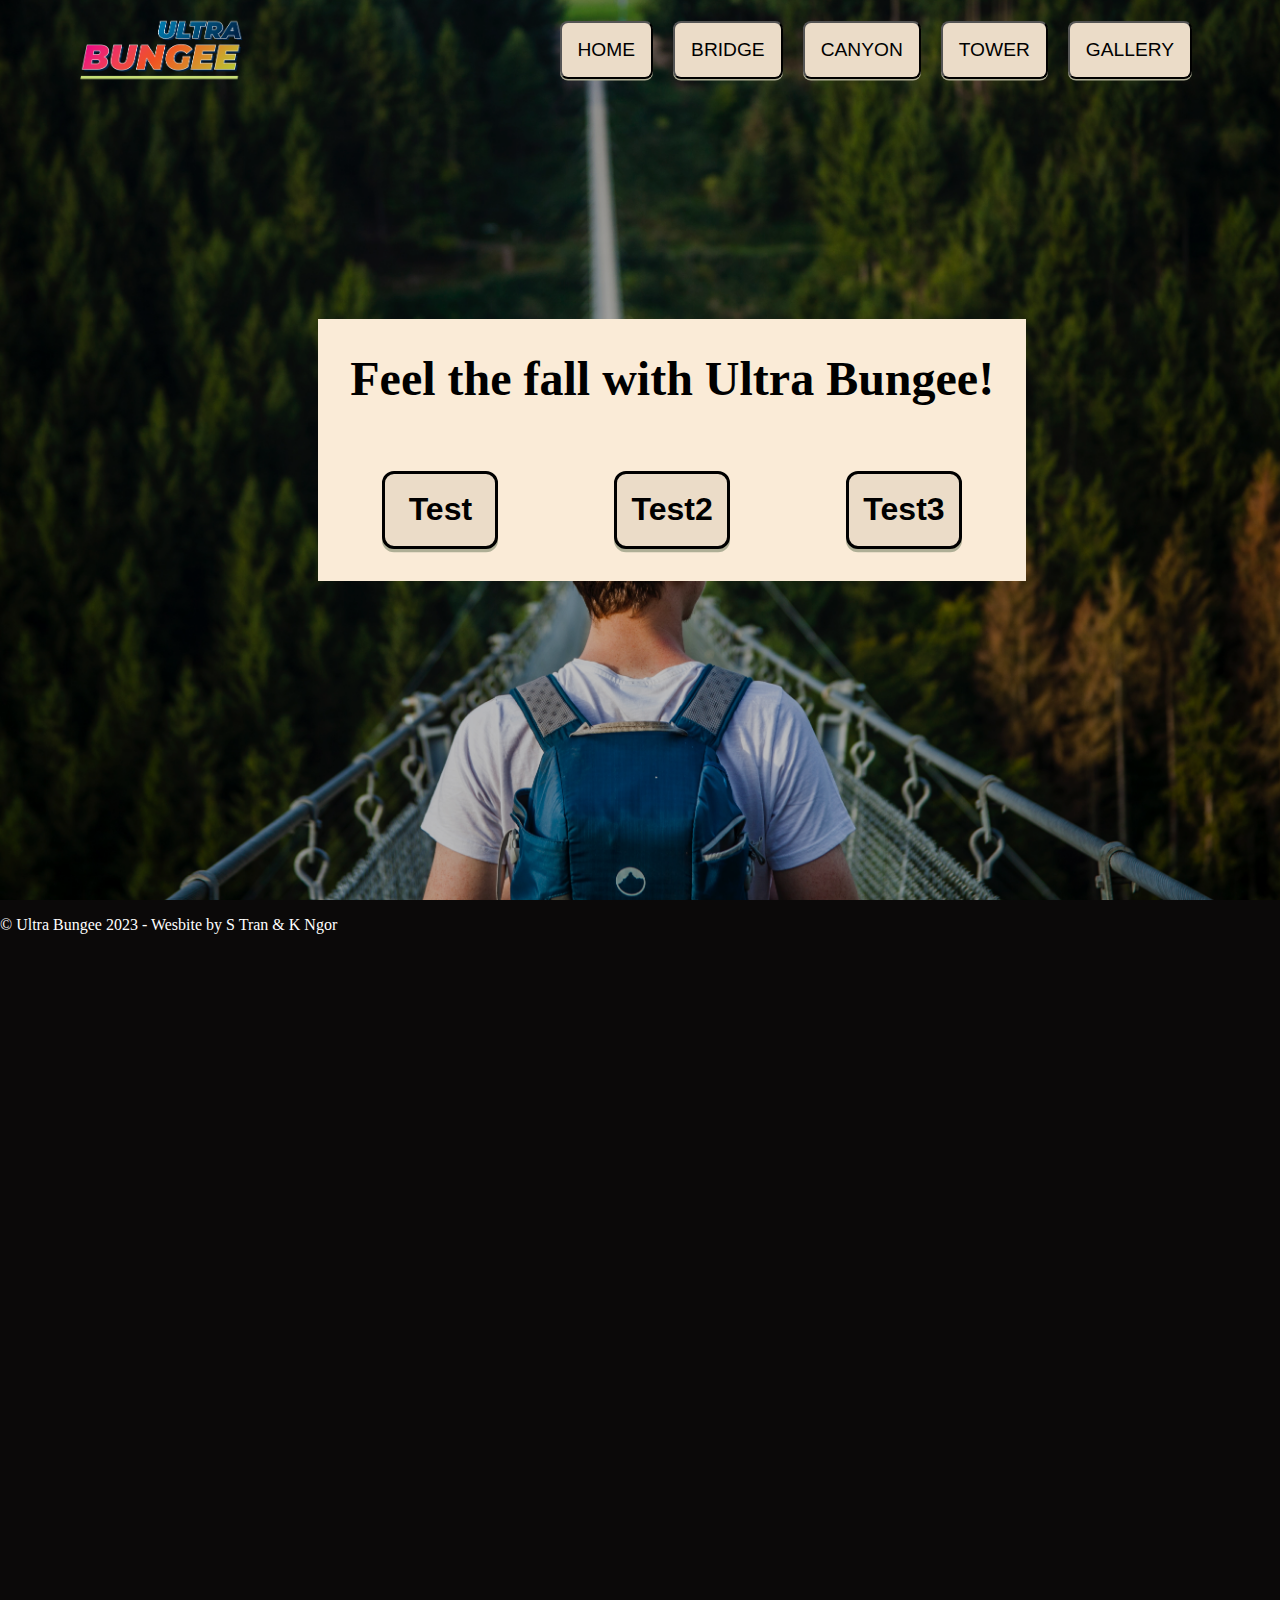
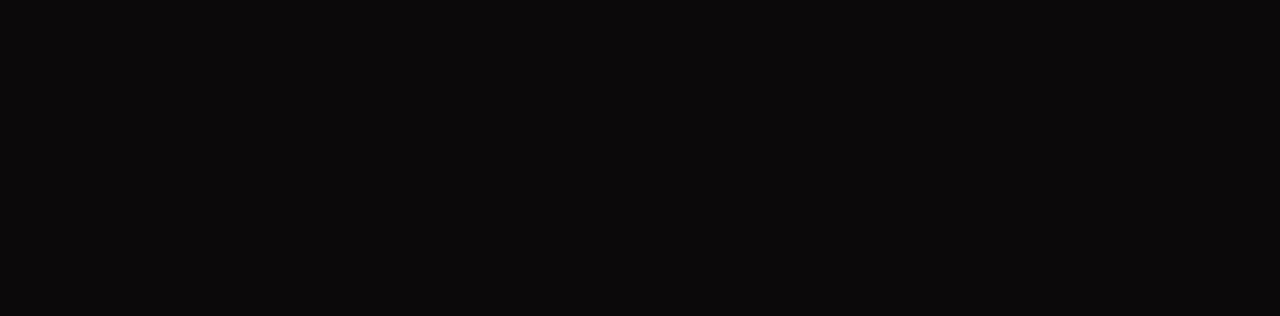
==== Level 2 Website/index.html @ 8275eef9 "Add files via upload" ====
<!DOCTYPE html>
<html lang="en" style="overscroll-behavior-y: none">
  <head>
    <meta charset="UTF-8" />
    <meta name="viewport" content="width=device-width, initial-scale=1.0" />
    <link rel="stylesheet" href="styles/styles.css" />
    <title>Ultra Bungee - Feel the fall!</title>
  </head>
  <body style="background: #0b0909; margin: 0px">
    <div class="parallax" style="background-image: url(img/bridge2.jpg)">
      <div
        style="
          background-color: rgba(0, 0, 0, 0.25);
          width: 100%;
          height: 100%;
          justify-content: center;
          align-items: center;
          display: flex;
        "
      >
        <header
          style="
            background-color: transparent;
            display: flex;
            align-items: center;
            justify-content: space-between;
            position: absolute;
            width: 100%;
            top: 0;
          "
        >
          <div
            style="
              padding-top: 1%;
              margin: 0px 5rem;
              display: flex;
              justify-content: space-between;
              width: 100%;
              align-items: center;
            "
          >
            <img src="img/logo.png" style="height: 4rem" />
            <nav>
              <input
                type="button"
                onclick="window.location.href='index.html'"
                class="navigation_button"
                value="HOME"
              />
              <input
                type="button"
                onclick="window.location.href='index.html'"
                class="navigation_button"
                value="BRIDGE"
              />
              <input
                type="button"
                onclick="window.location.href='index.html'"
                class="navigation_button"
                value="CANYON"
              />
              <input
                type="button"
                onclick="window.location.href='index.html'"
                class="navigation_button"
                value="TOWER"
              />
              <input
                type="button"
                onclick="window.location.href='gallery.html'"
                class="navigation_button"
                value="GALLERY"
              />
            </nav>
          </div>
        </header>
        <div style="display: inline-block; animation: fadeIn 1.5s">
          <div class="title-box">
            <t
              style="
                font-weight: bold;
                font-family: verdana;
                font-size: 3rem;
                white-space: nowrap;
              "
              >Feel the fall with Ultra Bungee!</t
            >
          </div>
          <div
            style="
              background-color: antiquewhite;
              padding: 5% 10%;
              width: 90%;
              display: flex;
              justify-content: space-between;
            "
          >
            <button class="main-box-button">Test</button>
            <button class="main-box-button">Test2</button>
            <button class="main-box-button">Test3</button>
          </div>
        </div>
      </div>
    </div>
    <footer style="height: 1000px">
      <p style="color: white; font-size: 3rem/5">
        &copy; Ultra Bungee 2023 - Wesbite by S Tran & K Ngor
      </p>
    </footer>
  </body>
</html>
---- Level 2 Website/styles/styles.css ----
::-webkit-scrollbar {
  width: 0px;
  background: transparent; /* make scrollbar transparent */
}

.navigation_button {
  cursor: pointer;
  background: rgb(235, 220, 200);
  color: rgb(0, 0, 0);
  font-size: 1.2rem;
  padding: 1rem 1rem;
  text-align: center;
  text-decoration: none;
  border-radius: 0.5rem;
  margin: 0.5rem;
  opacity: 1;
  box-shadow: 0px 0.1rem 0px rgb(175, 175, 150);
  transition: box-shadow 0.25s, transform 0.25s, background-color 0.25s;
}

.navigation_button:hover {
  transform: translateY(-0.2rem);
  box-shadow: 0px 0.2rem 0px rgb(175, 175, 150);
  background-color: rgba(250, 235, 215);
}

.navigation_button:active {
  transform: translateY(0.1rem);
  box-shadow: none;
}

body,
html {
  height: 100%;
}

.parallax {
  /* Full height */
  height: 100%;

  /* Create the parallax scrolling effect */
  background-attachment: fixed;
  background-position: center;
  background-repeat: no-repeat;
  background-size: cover;
}

.title-box {
  background-color: antiquewhite;
  padding: 5%;
  width: 100%;
}

.main-box-button {
  cursor: pointer;
  background-color: transparent;
  border: black 0.2rem solid;
  font-weight: bold;
  font-size: 2rem;
  padding: 3% 0%;
  width: 20%;
  border-radius: 12px;
  background-color: rgb(235, 220, 200);
  box-shadow: 0px 0.2rem 0px rgba(175, 175, 150);
  transition: box-shadow 0.25s, transform 0.25s, background-color 0.25s;
}

.main-box-button:hover {
  transform: translateY(-0.2rem);
  box-shadow: 0px 0.4rem 0px rgb(175, 175, 150);
  background-color: rgba(250, 235, 215);
}
.main-box-button:active {
  transform: translateY(0.1rem);
  box-shadow: none;
}

@keyframes fadeIn {
  0% {
    opacity: 0;
    transform: translateY(-150%);
  }
  50% {
    opacity: 0;
    transform: translateY(-150%);
  }
  100% {
    opacity: 1;
    transform: translateY(0%);
  }
}
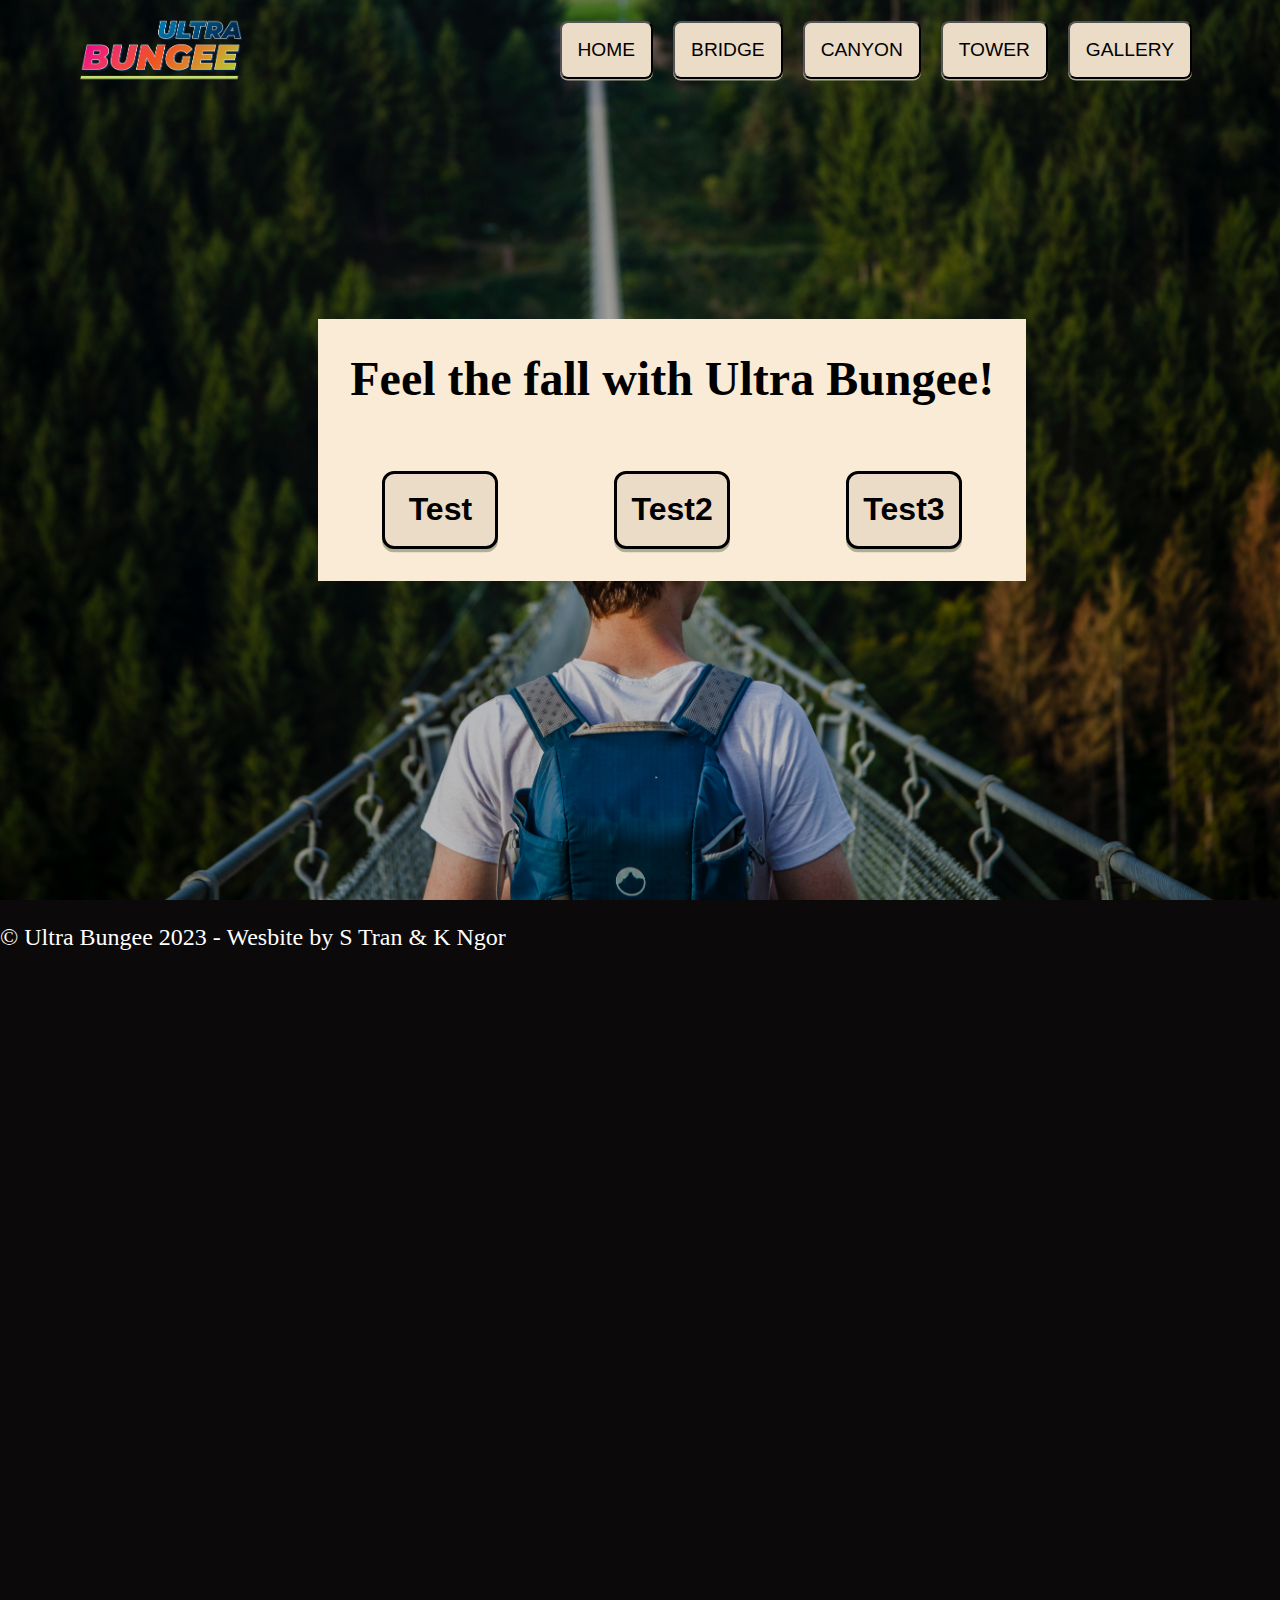
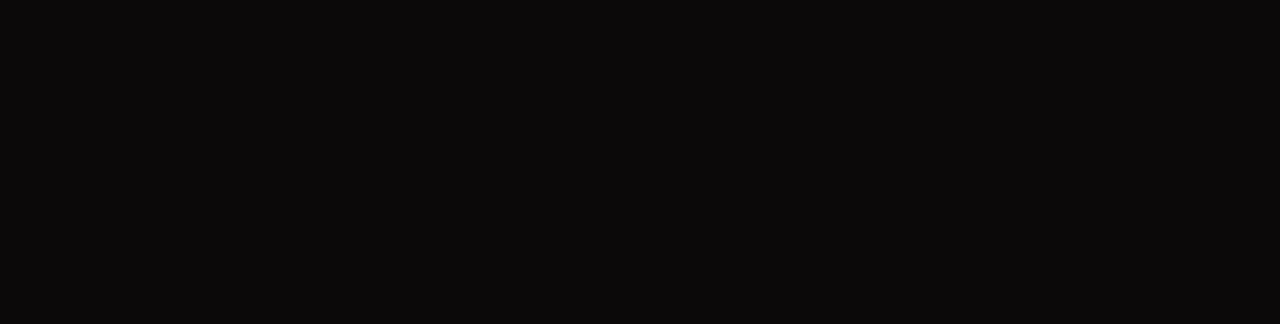
==== commit 3a0db941: "Add files via upload" ====
--- a/Level 2 Website/index.html
+++ b/Level 2 Website/index.html
@@ -6,7 +6,7 @@
     <link rel="stylesheet" href="styles/styles.css" />
     <title>Ultra Bungee - Feel the fall!</title>
   </head>
-  <body style="background: #0b0909; margin: 0px">
+  <body style="background: #0b0909; margin: 0px; animation: FadeIn 1s">
     <div class="parallax" style="background-image: url(img/bridge2.jpg)">
       <div
         style="
@@ -27,6 +27,7 @@
             position: absolute;
             width: 100%;
             top: 0;
+            right: 0;
           "
         >
           <div
@@ -74,7 +75,7 @@
             </nav>
           </div>
         </header>
-        <div style="display: inline-block; animation: fadeIn 1.5s">
+        <div style="display: inline-block; animation: SlideTop 1.5s">
           <div class="title-box">
             <t
               style="
@@ -103,7 +104,7 @@
       </div>
     </div>
     <footer style="height: 1000px">
-      <p style="color: white; font-size: 3rem/5">
+      <p style="color: white; font-size: 1.5rem">
         &copy; Ultra Bungee 2023 - Wesbite by S Tran & K Ngor
       </p>
     </footer>
--- a/Level 2 Website/styles/styles.css
+++ b/Level 2 Website/styles/styles.css
@@ -75,7 +75,7 @@
   box-shadow: none;
 }
 
-@keyframes fadeIn {
+@keyframes SlideTop {
   0% {
     opacity: 0;
     transform: translateY(-150%);
@@ -89,3 +89,12 @@
     transform: translateY(0%);
   }
 }
+
+@keyframes FadeIn {
+  0% {
+    opacity: 0;
+  }
+  100% {
+    opacity: 1;
+  }
+}
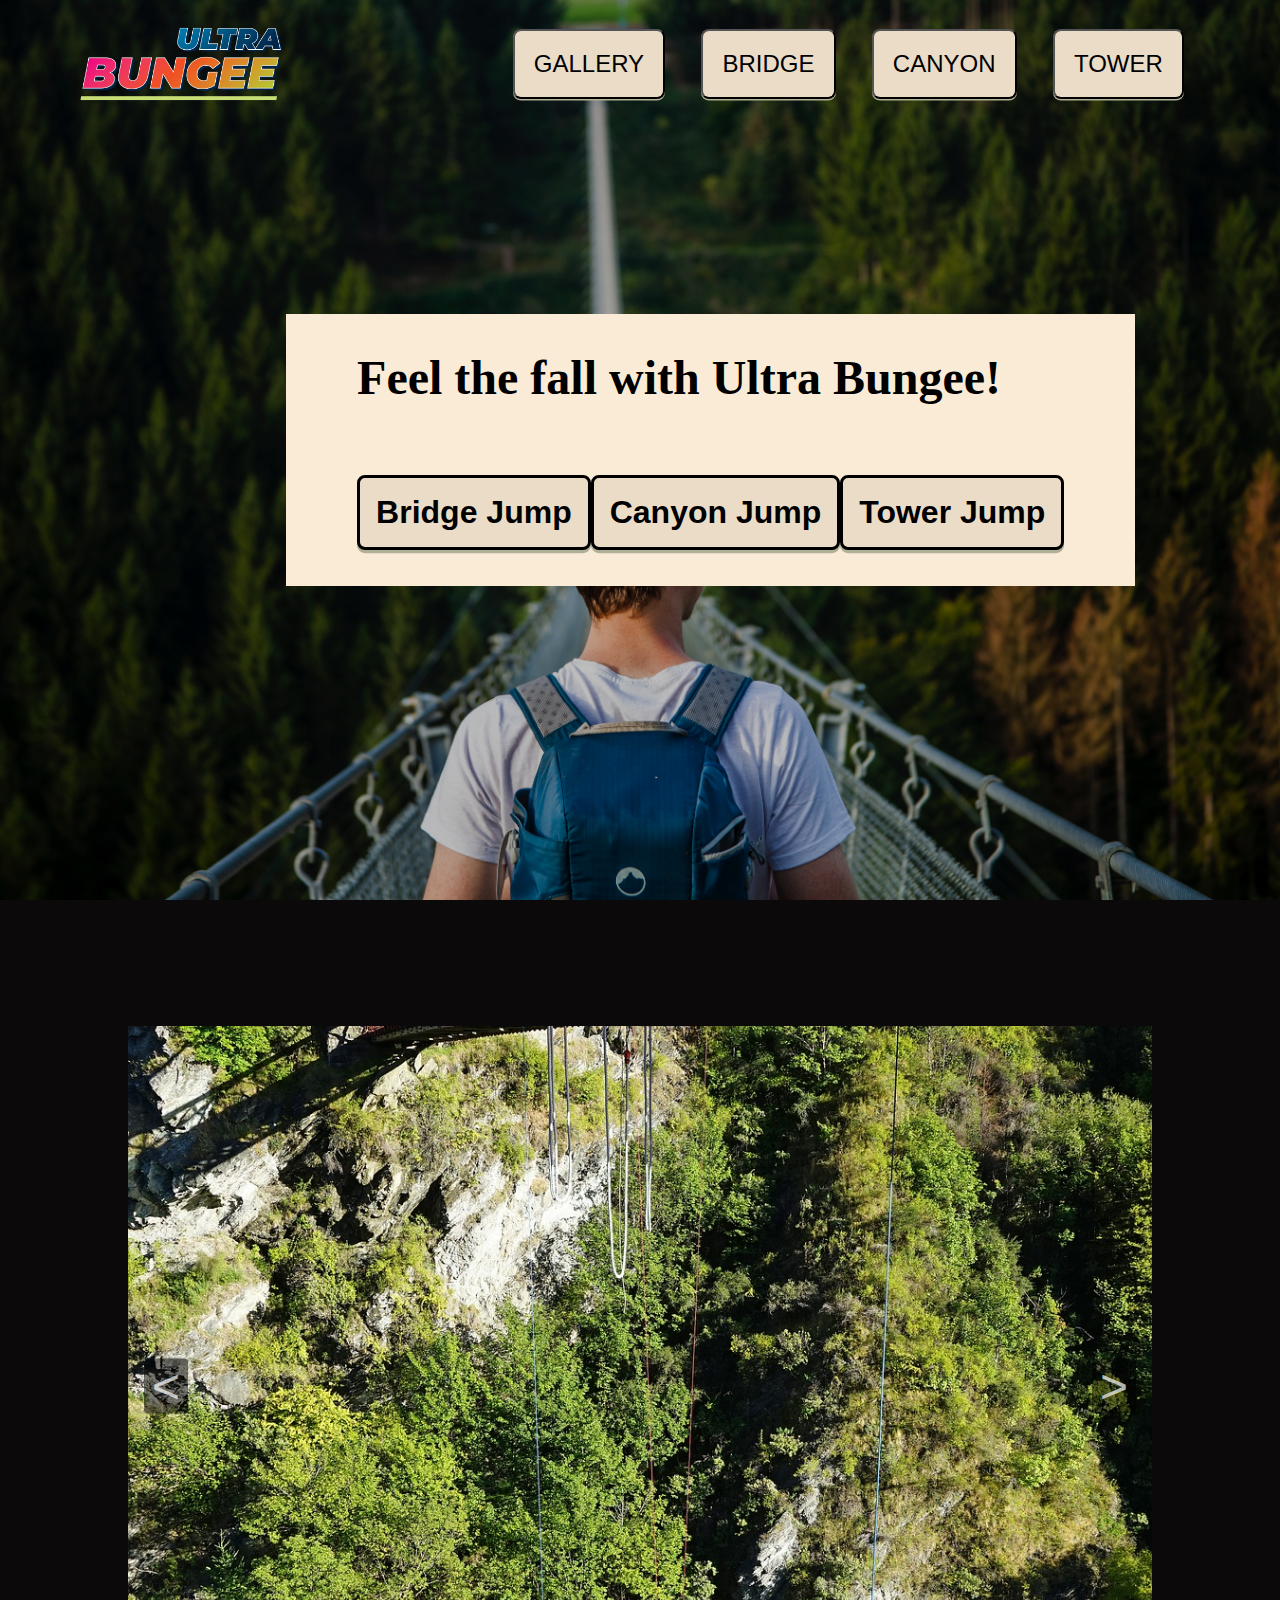
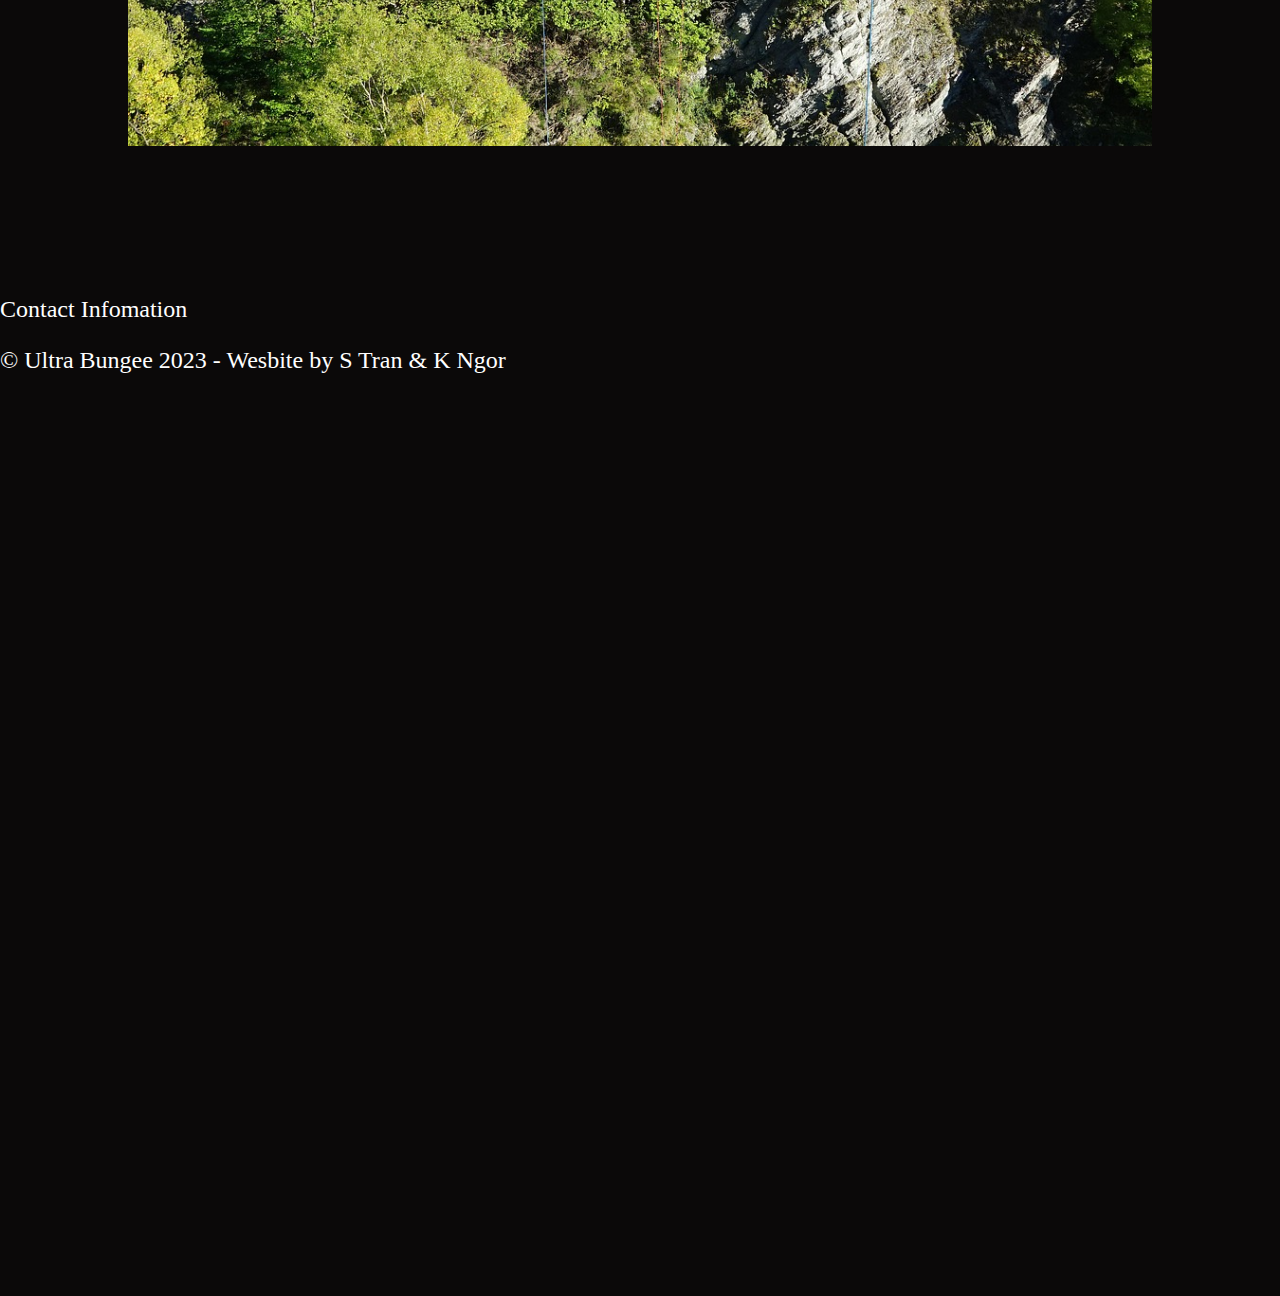
==== commit 5c902978: "Changed to one page style (files in the correct folder this time)" ====
--- a/Level 2 Website/index.html
+++ b/Level 2 Website/index.html
@@ -4,16 +4,19 @@
     <meta charset="UTF-8" />
     <meta name="viewport" content="width=device-width, initial-scale=1.0" />
     <link rel="stylesheet" href="styles/styles.css" />
+    <link rel="stylesheet" href="styles/slideshow.css" />
+    <script src="js/slideshow.js" defer></script>
+    <script src="js/backtotop.js" defer></script>
     <title>Ultra Bungee - Feel the fall!</title>
   </head>
   <body style="background: #0b0909; margin: 0px; animation: FadeIn 1s">
+    <button id="backtotop" onclick="topFunction()">&#8593;</button>
     <div class="parallax" style="background-image: url(img/bridge2.jpg)">
       <div
         style="
           background-color: rgba(0, 0, 0, 0.25);
           width: 100%;
           height: 100%;
-          justify-content: center;
           align-items: center;
           display: flex;
         "
@@ -40,13 +43,13 @@
               align-items: center;
             "
           >
-            <img src="img/logo.png" style="height: 4rem" />
+            <img src="img/logo.png" style="height: 5rem" />
             <nav>
               <input
                 type="button"
-                onclick="window.location.href='index.html'"
+                onclick="window.location.href='#Gallery'"
                 class="navigation_button"
-                value="HOME"
+                value="GALLERY"
               />
               <input
                 type="button"
@@ -66,17 +69,13 @@
                 class="navigation_button"
                 value="TOWER"
               />
-              <input
-                type="button"
-                onclick="window.location.href='gallery.html'"
-                class="navigation_button"
-                value="GALLERY"
-              />
             </nav>
           </div>
         </header>
-        <div style="display: inline-block; animation: SlideTop 1.5s">
-          <div class="title-box">
+        <div
+          style="display: inline-block; animation: SlideTop 1.5s; margin: auto"
+        >
+          <div class="title-box" style="width: 100%; padding: 5% 10%">
             <t
               style="
                 font-weight: bold;
@@ -91,19 +90,31 @@
             style="
               background-color: antiquewhite;
               padding: 5% 10%;
-              width: 90%;
+              width: 100%;
               display: flex;
               justify-content: space-between;
             "
           >
-            <button class="main-box-button">Test</button>
-            <button class="main-box-button">Test2</button>
-            <button class="main-box-button">Test3</button>
+            <button class="main-box-button">Bridge Jump</button>
+            <button class="main-box-button">Canyon Jump</button>
+            <button class="main-box-button">Tower Jump</button>
           </div>
         </div>
       </div>
     </div>
+    <div style="padding: 14vh 0" id="Gallery">
+      <div class="carousel" style="background-color: rgba(255, 255, 255, 0.1)">
+        <button class="carousel-button prev" onclick="MoveSlides(-1)">
+          &#60;
+        </button>
+        <button class="carousel-button next" onclick="MoveSlides(1)">
+          &#62;
+        </button>
+        <img src="img/bridge1.jpg" id="images" class="images show" />
+      </div>
+    </div>
     <footer style="height: 1000px">
+      <p style="color: white; font-size: 1.5rem">Contact Infomation</p>
       <p style="color: white; font-size: 1.5rem">
         &copy; Ultra Bungee 2023 - Wesbite by S Tran & K Ngor
       </p>
--- a/Level 2 Website/styles/styles.css
+++ b/Level 2 Website/styles/styles.css
@@ -7,12 +7,12 @@
   cursor: pointer;
   background: rgb(235, 220, 200);
   color: rgb(0, 0, 0);
-  font-size: 1.2rem;
-  padding: 1rem 1rem;
+  font-size: 1.5rem;
+  padding: 1.2rem;
   text-align: center;
   text-decoration: none;
   border-radius: 0.5rem;
-  margin: 0.5rem;
+  margin: 1rem;
   opacity: 1;
   box-shadow: 0px 0.1rem 0px rgb(175, 175, 150);
   transition: box-shadow 0.25s, transform 0.25s, background-color 0.25s;
@@ -32,6 +32,7 @@
 body,
 html {
   height: 100%;
+  scroll-behavior: smooth;
 }
 
 .parallax {
@@ -57,9 +58,9 @@
   border: black 0.2rem solid;
   font-weight: bold;
   font-size: 2rem;
-  padding: 3% 0%;
-  width: 20%;
-  border-radius: 12px;
+  padding: 1rem;
+  white-space: nowrap;
+  border-radius: 0.5rem;
   background-color: rgb(235, 220, 200);
   box-shadow: 0px 0.2rem 0px rgba(175, 175, 150);
   transition: box-shadow 0.25s, transform 0.25s, background-color 0.25s;
@@ -72,6 +73,35 @@
 }
 .main-box-button:active {
   transform: translateY(0.1rem);
+  box-shadow: none;
+}
+
+#backtotop {
+  display: none;
+  position: fixed;
+  bottom: 3vh;
+  right: 2vw;
+  z-index: 99;
+  border: none;
+  outline: none;
+  background-color: rgb(235, 220, 200);
+  box-shadow: 0px 0.2rem 0px rgba(175, 175, 150);
+  text-align: center;
+  cursor: pointer;
+  padding: 1rem;
+  border-radius: 0.5rem;
+  font-size: 1rem;
+  transition: box-shadow 0.1s, transform 0.1s, background-color 0.1s;
+}
+
+#backtotop:hover {
+  transform: translateY(-0.2rem);
+  box-shadow: 0px 0.2rem 0px rgb(175, 175, 150);
+  background-color: rgba(250, 235, 215);
+}
+
+#backtotop:active {
+  transform: translateY(0);
   box-shadow: none;
 }
 
--- a/Level 2 Website/styles/slideshow.css
+++ b/Level 2 Website/styles/slideshow.css
@@ -0,0 +1,105 @@
+::before,
+:after {
+  box-sizing: border-box;
+}
+
+body {
+  margin: 0;
+}
+
+.carousel {
+  width: 80vw;
+  height: 80vh;
+  position: relative;
+  margin: auto;
+}
+
+.images {
+  display: block;
+  width: 100%;
+  height: 100%;
+  object-fit: cover;
+  object-position: center;
+}
+
+.prev-animation {
+  animation: prev-animation 1s;
+}
+
+.next-animation {
+  animation: next-animation 1s;
+}
+.carousel-button {
+  position: absolute;
+  background: none;
+  border: none;
+  font-size: 3rem;
+  top: 50%;
+  z-index: 2;
+  transform: translateY(-50%);
+  color: rgba(255, 255, 255, 0.7);
+  background-color: rgb(0, 0, 0, 0.5);
+  cursor: pointer;
+  border-radius: 0.25rem;
+  padding: 0 0.5rem;
+  transition-property: color, background-color;
+  transition-duration: 0.25s;
+}
+
+.carousel-button:hover {
+  color: white;
+  background-color: rgba(0, 0, 0, 0.8);
+  outline: solid white 0.1rem;
+}
+
+.carousel-button.prev {
+  left: 1rem;
+}
+
+.carousel-button.next {
+  right: 1rem;
+}
+
+@keyframes prev-animation {
+  0% {
+    transform: translateX(0%);
+    opacity: 1;
+  }
+
+  50% {
+    transform: translateX(50%);
+    opacity: 0;
+  }
+
+  51% {
+    transform: translateX(-50%);
+    opacity: 0;
+  }
+
+  100% {
+    transform: translateX(0%);
+    opacity: 1;
+  }
+}
+
+@keyframes next-animation {
+  0% {
+    transform: translateX(0%);
+    opacity: 1;
+  }
+
+  50% {
+    transform: translateX(-50%);
+    opacity: 0;
+  }
+
+  51% {
+    transform: translateX(50%);
+    opacity: 0;
+  }
+
+  100% {
+    transform: translateX(0%);
+    opacity: 1;
+  }
+}
